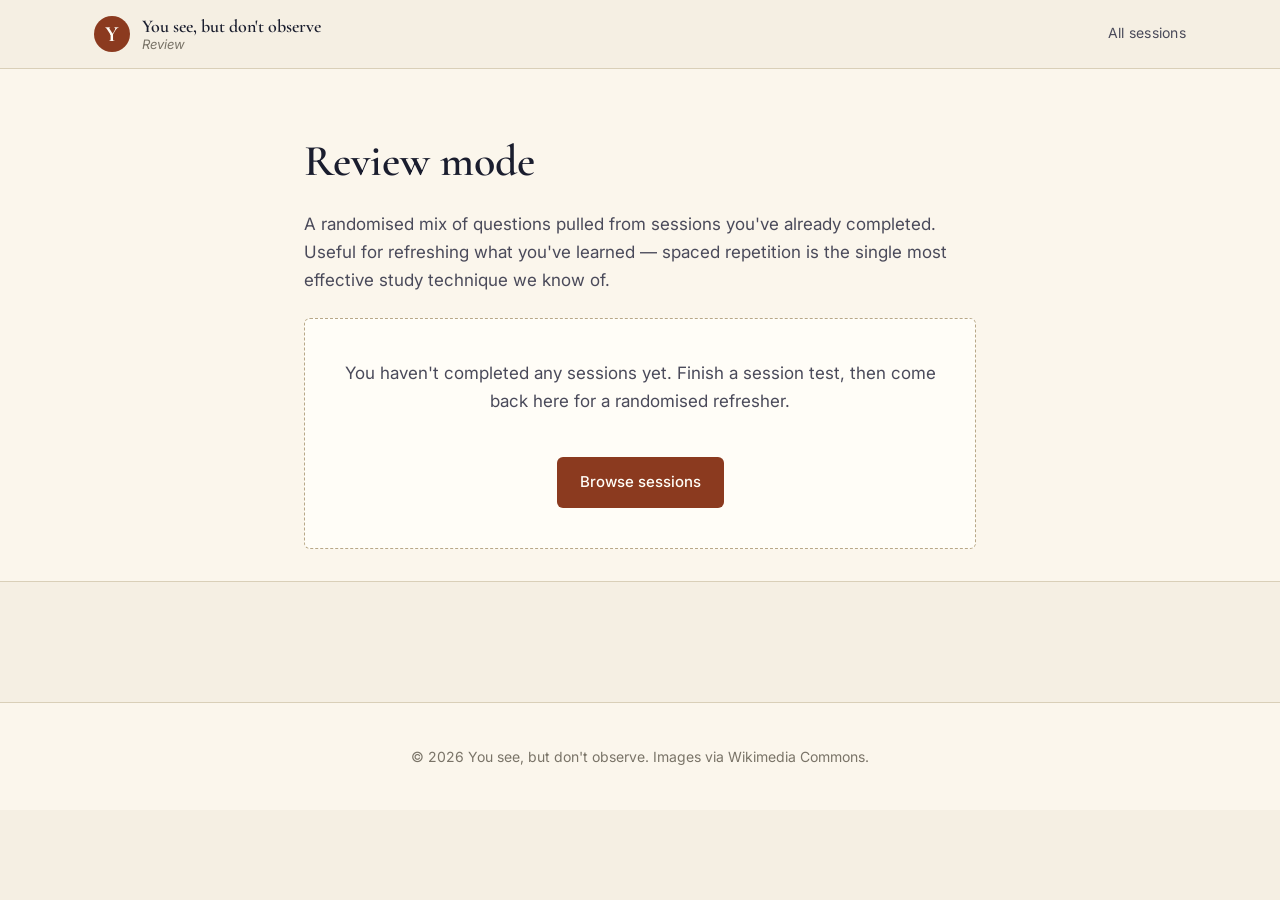
==== art-2.0/review.html @ 37a79f9f "Add files via upload" ====
<!DOCTYPE html>
<html lang="en">
<head>
  <meta charset="UTF-8" />
  <meta name="viewport" content="width=device-width, initial-scale=1.0" />
  <title>Review — You see, but don't observe</title>
  <meta name="description" content="Spaced-repetition review. Random questions drawn from sessions you've already completed." />
  <link rel="preconnect" href="https://fonts.googleapis.com" />
  <link rel="preconnect" href="https://fonts.gstatic.com" crossorigin />
  <link href="https://fonts.googleapis.com/css2?family=Cormorant+Garamond:ital,wght@0,400;0,500;0,600;0,700;1,400&family=Inter:wght@300;400;500;600;700&display=swap" rel="stylesheet" />
  <link rel="stylesheet" href="css/style.css" />
</head>
<body class="session-page">
  <header class="site-header">
    <div class="container">
      <a href="index.html" class="brand">
        <span class="brand-mark">Y</span>
        <span class="brand-text">
          <strong>You see, but don't observe</strong>
          <em>Review</em>
        </span>
      </a>
      <nav class="site-nav">
        <a href="index.html#sessions">All sessions</a>
      </nav>
    </div>
  </header>

  <section class="review-hero">
    <div class="container">
      <h1>Review mode</h1>
      <p>A randomised mix of questions pulled from sessions you've already completed. Useful for refreshing what you've learned — spaced repetition is the single most effective study technique we know of.</p>
      <div id="review-root"></div>
    </div>
  </section>

  <article class="session">
    <div class="container">
      <section class="quiz" id="quiz" hidden>
        <h2 id="quiz-heading">Review</h2>
        <p class="quiz-lede" id="quiz-lede">After each answer you'll see a short explanation.</p>
        <div id="quiz-questions"></div>
        <div class="quiz-result" id="quiz-result">
          <p class="score"><span id="score-num">0</span> / <span id="score-total">0</span></p>
          <p id="score-msg"></p>
          <a href="review.html" class="btn btn-ghost">New review</a>
        </div>
      </section>
    </div>
  </article>

  <footer class="site-footer">
    <div class="container">
      <p>© <span id="year"></span> You see, but don't observe. Images via Wikimedia Commons.</p>
    </div>
  </footer>

  <script src="js/review.js"></script>
</body>
</html>
---- art-2.0/css/style.css ----
/* =========================================================
   Mushy the Artist 2.0 — museum-feel theme
   ========================================================= */

:root {
  --bg: #f5efe3;
  --bg-elev: #fbf6ec;
  --paper: #fffdf7;
  --ink: #1a1d2e;
  --ink-soft: #4a4a5a;
  --muted: #7a7468;
  --line: #d9cfb8;
  --line-strong: #b8a888;
  --accent: #8b3a1f;       /* terracotta */
  --accent-deep: #5d2412;
  --gold: #b8893e;
  --gold-soft: #d9b87a;
  --shadow: 0 1px 2px rgba(40, 25, 10, 0.06), 0 8px 24px rgba(40, 25, 10, 0.08);

  --serif: "Cormorant Garamond", "Georgia", serif;
  --sans: "Inter", system-ui, -apple-system, "Segoe UI", sans-serif;

  --container: 1140px;
  --radius: 6px;
}

* { box-sizing: border-box; }

html { scroll-behavior: smooth; }

body {
  margin: 0;
  background: var(--bg);
  color: var(--ink);
  font-family: var(--sans);
  font-size: 17px;
  line-height: 1.65;
  -webkit-font-smoothing: antialiased;
  text-rendering: optimizeLegibility;
}

img { max-width: 100%; height: auto; display: block; }

.container {
  width: 100%;
  max-width: var(--container);
  margin: 0 auto;
  padding: 0 24px;
}

/* ---------- Header ---------- */
.site-header {
  position: sticky;
  top: 0;
  z-index: 50;
  background: rgba(245, 239, 227, 0.92);
  backdrop-filter: saturate(140%) blur(8px);
  border-bottom: 1px solid var(--line);
}
.site-header .container {
  display: flex;
  align-items: center;
  justify-content: space-between;
  height: 68px;
}
.brand {
  display: flex; align-items: center; gap: 12px;
  text-decoration: none; color: var(--ink);
}
.brand-mark {
  width: 36px; height: 36px;
  border-radius: 50%;
  background: var(--accent);
  color: var(--paper);
  display: grid; place-items: center;
  font-family: var(--serif);
  font-weight: 700;
  font-size: 22px;
  letter-spacing: 0.02em;
}
.brand-text { display: flex; flex-direction: column; line-height: 1.1; }
.brand-text strong { font-family: var(--serif); font-weight: 600; font-size: 18px; }
.brand-text em { font-style: italic; color: var(--muted); font-size: 13px; }

.site-nav { display: flex; gap: 22px; }
.site-nav a {
  color: var(--ink-soft);
  text-decoration: none;
  font-size: 14px;
  letter-spacing: 0.02em;
  border-bottom: 1px solid transparent;
  padding-bottom: 2px;
  transition: color .15s, border-color .15s;
}
.site-nav a:hover { color: var(--accent); border-color: var(--accent); }

/* ---------- Hero ---------- */
.hero {
  background:
    radial-gradient(1200px 500px at 80% -10%, rgba(184, 137, 62, 0.18), transparent 60%),
    radial-gradient(900px 400px at 0% 20%, rgba(139, 58, 31, 0.10), transparent 60%),
    var(--bg);
  padding: 64px 0 80px;
  border-bottom: 1px solid var(--line);
}
.hero-grid {
  display: grid;
  grid-template-columns: 1.15fr 0.85fr;
  gap: 56px;
  align-items: center;
}
.eyebrow {
  text-transform: uppercase;
  letter-spacing: 0.18em;
  font-size: 12px;
  color: var(--accent);
  font-weight: 600;
  margin: 0 0 14px;
}
.hero h1 {
  font-family: var(--serif);
  font-weight: 600;
  font-size: clamp(38px, 5.2vw, 64px);
  line-height: 1.05;
  margin: 0 0 22px;
  letter-spacing: -0.01em;
}
.hero h1 em {
  font-style: italic;
  color: var(--accent);
}
.lede {
  font-size: 18px;
  color: var(--ink-soft);
  max-width: 56ch;
  margin: 0 0 30px;
}
.hero-cta { display: flex; gap: 14px; flex-wrap: wrap; margin-bottom: 30px; }
.btn {
  display: inline-block;
  padding: 12px 22px;
  border-radius: var(--radius);
  font-size: 15px;
  font-weight: 500;
  text-decoration: none;
  border: 1px solid transparent;
  cursor: pointer;
  transition: transform .12s, background .15s, color .15s, border-color .15s;
}
.btn-primary { background: var(--accent); color: var(--paper); }
.btn-primary:hover { background: var(--accent-deep); }
.btn-ghost { color: var(--ink); border-color: var(--line-strong); background: transparent; }
.btn-ghost:hover { background: var(--bg-elev); border-color: var(--gold); }
.btn:active { transform: translateY(1px); }

.hero-meta {
  list-style: none; padding: 0; margin: 0;
  display: flex; gap: 22px; flex-wrap: wrap;
  font-size: 14px; color: var(--muted);
}
.hero-meta li { display: flex; align-items: center; gap: 6px; }
.hero-meta span { font-family: var(--serif); font-size: 22px; color: var(--accent); font-weight: 600; }

.hero-figure {
  margin: 0;
  border: 8px solid var(--paper);
  box-shadow: var(--shadow);
  border-radius: 4px;
  position: relative;
  background: var(--paper);
}
.hero-figure img { border-radius: 2px; }
.hero-figure figcaption {
  font-family: var(--serif);
  font-style: italic;
  font-size: 13px;
  color: var(--muted);
  padding: 10px 4px 4px;
  text-align: center;
}

/* ---------- Sections ---------- */
section { padding: 72px 0; }
section h2 {
  font-family: var(--serif);
  font-weight: 600;
  font-size: clamp(30px, 3.6vw, 44px);
  margin: 0 0 14px;
  letter-spacing: -0.01em;
}
.section-lede { color: var(--ink-soft); max-width: 62ch; margin: 0 0 40px; font-size: 17px; }

/* How it works */
.how { background: var(--bg-elev); border-top: 1px solid var(--line); border-bottom: 1px solid var(--line); }
.how-grid {
  display: grid;
  grid-template-columns: repeat(4, 1fr);
  gap: 22px;
}
.how-grid article {
  background: var(--paper);
  border: 1px solid var(--line);
  border-radius: var(--radius);
  padding: 24px 22px 22px;
  position: relative;
}
.how-grid .num {
  font-family: var(--serif);
  font-style: italic;
  font-size: 42px;
  color: var(--gold);
  display: block;
  line-height: 1;
  margin-bottom: 10px;
}
.how-grid h3 { font-family: var(--serif); font-size: 22px; margin: 0 0 8px; }
.how-grid p { margin: 0; color: var(--ink-soft); font-size: 15px; }
.how-quiz {
  margin-top: 32px;
  padding: 18px 22px;
  background: var(--paper);
  border-left: 4px solid var(--accent);
  border-radius: 4px;
  color: var(--ink-soft);
}

/* Sessions grid */
.sessions-grid {
  display: grid;
  grid-template-columns: repeat(3, 1fr);
  gap: 26px;
}
.session-card {
  background: var(--paper);
  border: 1px solid var(--line);
  border-radius: var(--radius);
  overflow: hidden;
  display: flex;
  flex-direction: column;
  text-decoration: none;
  color: inherit;
  transition: transform .15s, box-shadow .15s, border-color .15s;
}
.session-card:hover { transform: translateY(-3px); box-shadow: var(--shadow); border-color: var(--gold); }
.session-card.coming-soon { opacity: 0.55; pointer-events: none; }
.session-card .thumb {
  aspect-ratio: 4 / 3;
  background: #eee;
  overflow: hidden;
  position: relative;
}
.session-card .thumb img {
  width: 100%; height: 100%; object-fit: cover;
  transition: transform .4s ease;
}
.session-card:hover .thumb img { transform: scale(1.04); }
.session-card .body { padding: 18px 20px 22px; display: flex; flex-direction: column; gap: 8px; flex: 1; }
.session-card .num {
  font-family: var(--serif);
  font-style: italic;
  color: var(--accent);
  font-size: 14px;
  letter-spacing: 0.04em;
}
.session-card h3 {
  font-family: var(--serif);
  font-size: 22px;
  margin: 0;
  line-height: 1.2;
}
.session-card .era {
  font-size: 13px;
  color: var(--muted);
  font-style: italic;
}
.session-card .blurb { font-size: 14px; color: var(--ink-soft); margin: 0; }
.session-card .pill {
  display: inline-block;
  margin-top: auto;
  font-size: 11px;
  letter-spacing: 0.08em;
  text-transform: uppercase;
  color: var(--gold);
  border: 1px solid var(--gold-soft);
  padding: 4px 10px;
  border-radius: 999px;
  align-self: flex-start;
}

/* About */
.about p { max-width: 70ch; color: var(--ink-soft); margin: 0 0 14px; }

/* Footer */
.site-footer { padding: 28px 0; border-top: 1px solid var(--line); color: var(--muted); font-size: 14px; text-align: center; background: var(--bg-elev); }

/* ---------- Session page ---------- */
.session { padding-bottom: 80px; }
.session .container { max-width: 880px; }

.session-hero {
  padding: 48px 0 32px;
  background:
    radial-gradient(900px 400px at 80% 0%, rgba(184, 137, 62, 0.18), transparent 60%),
    var(--bg);
  border-bottom: 1px solid var(--line);
  margin-bottom: 32px;
}
.session-hero .container { max-width: 880px; }
.session-eyebrow {
  font-size: 12px;
  text-transform: uppercase;
  letter-spacing: 0.16em;
  color: var(--accent);
  font-weight: 600;
  margin: 0 0 14px;
}
.session-hero h1 {
  font-family: var(--serif);
  font-weight: 600;
  font-size: clamp(34px, 4.6vw, 54px);
  line-height: 1.08;
  margin: 0 0 14px;
  letter-spacing: -0.01em;
}
.session-hero .session-meta {
  display: flex; gap: 18px; flex-wrap: wrap;
  font-size: 14px; color: var(--muted);
}
.session-hero .session-meta span::before {
  content: "•"; margin-right: 10px; color: var(--gold);
}
.session-hero .session-meta span:first-child::before { content: none; }

/* Part heading style */
.part {
  margin-bottom: 36px;
}
.part:last-of-type { margin-bottom: 24px; }
.part-header {
  display: flex; align-items: baseline; gap: 16px;
  border-bottom: 1px solid var(--line);
  padding-bottom: 8px;
  margin-bottom: 20px;
}
.part-header .part-num {
  font-family: var(--serif);
  font-style: italic;
  font-size: 38px;
  color: var(--gold);
  line-height: 1;
}
.part-header h2 {
  font-family: var(--serif);
  font-weight: 600;
  font-size: 32px;
  margin: 0;
}
.part-header .part-sub {
  margin-left: auto;
  font-size: 13px;
  color: var(--muted);
  font-style: italic;
}
.part > p,
.part .prose p {
  font-size: 17.5px;
  line-height: 1.75;
  color: var(--ink);
  margin: 0 0 18px;
}
.part .prose p + p { margin-top: 0; }
.part .prose em { font-style: italic; color: var(--accent-deep); }
.part .prose strong { color: var(--ink); }

blockquote.pull {
  font-family: var(--serif);
  font-style: italic;
  font-size: 22px;
  color: var(--accent-deep);
  border-left: 4px solid var(--gold);
  margin: 28px 0;
  padding: 6px 0 6px 22px;
  line-height: 1.4;
}

/* Figures */
figure.art {
  margin: 28px 0;
  background: var(--paper);
  padding: 14px;
  border: 1px solid var(--line);
  border-radius: 4px;
  box-shadow: var(--shadow);
}
figure.art img { border-radius: 2px; }
figure.art figcaption {
  font-family: var(--serif);
  font-style: italic;
  font-size: 14px;
  color: var(--muted);
  padding: 10px 6px 2px;
  text-align: center;
  line-height: 1.5;
}
figure.art figcaption strong { color: var(--ink); font-style: normal; font-weight: 600; }

/* Side-by-side gallery */
.gallery {
  display: grid;
  grid-template-columns: repeat(auto-fit, minmax(220px, 1fr));
  gap: 16px;
  margin: 28px 0;
}
.gallery figure.art { margin: 0; }

/* Microelement cards */
.elements {
  display: grid;
  grid-template-columns: 1fr;
  gap: 28px;
}
.element {
  background: var(--paper);
  border: 1px solid var(--line);
  border-radius: var(--radius);
  padding: 24px 26px 22px;
  position: relative;
}
.element .elem-num {
  position: absolute;
  top: -18px; left: 18px;
  background: var(--accent);
  color: var(--paper);
  width: 36px; height: 36px;
  border-radius: 50%;
  display: grid; place-items: center;
  font-family: var(--serif);
  font-weight: 700;
  box-shadow: var(--shadow);
}
.element h3 {
  font-family: var(--serif);
  font-size: 24px;
  margin: 0 0 4px;
}
.element h3 em { font-style: italic; color: var(--muted); font-weight: 400; font-size: 16px; }
.element .elem-meaning {
  font-size: 16px;
  color: var(--ink-soft);
  margin: 8px 0 14px;
}
.element figure.art { box-shadow: none; border: 1px solid var(--line); }

/* Masterpiece block */
.masterpiece figure.art img { max-height: 640px; object-fit: contain; }
.masterpiece-section {
  margin-top: 26px;
  padding: 18px 22px;
  background: var(--paper);
  border-left: 4px solid var(--gold);
  border-radius: 4px;
}
.masterpiece-section h3 {
  font-family: var(--serif);
  font-size: 22px;
  margin: 0 0 8px;
  color: var(--accent-deep);
}
.masterpiece-section p { margin: 0; color: var(--ink-soft); line-height: 1.7; }

/* Quiz */
.quiz {
  margin-top: 72px;
  padding: 36px 32px;
  background: var(--bg-elev);
  border: 1px solid var(--line);
  border-radius: var(--radius);
}
.quiz h2 {
  font-family: var(--serif);
  font-size: 30px;
  margin: 0 0 8px;
}
.quiz > p.quiz-lede { color: var(--ink-soft); margin: 0 0 24px; }

.q {
  background: var(--paper);
  border: 1px solid var(--line);
  border-radius: var(--radius);
  padding: 20px 22px;
  margin-bottom: 16px;
}
.q .q-num { font-family: var(--serif); font-style: italic; color: var(--gold); font-size: 14px; }
.q .q-text { font-size: 17px; margin: 6px 0 14px; font-weight: 500; }
.q .options { display: flex; flex-direction: column; gap: 8px; }
.q .opt {
  border: 1px solid var(--line);
  background: var(--bg-elev);
  padding: 10px 14px;
  border-radius: 4px;
  cursor: pointer;
  text-align: left;
  font: inherit;
  color: inherit;
  transition: background .15s, border-color .15s, color .15s;
}
.q .opt:hover { background: #fff; border-color: var(--gold-soft); }
.q .opt.correct { background: #e8f0e2; border-color: #6b8e4e; color: #2c4517; }
.q .opt.wrong { background: #f5e1dd; border-color: #b85a44; color: #6b1f10; }
.q .opt.disabled { cursor: default; }
.q .explain {
  margin-top: 12px;
  padding: 10px 14px;
  border-left: 3px solid var(--gold);
  background: var(--bg);
  font-size: 14.5px;
  color: var(--ink-soft);
  display: none;
}
.q.answered .explain { display: block; }

.quiz-result {
  margin-top: 26px;
  padding: 22px 26px;
  background: var(--paper);
  border: 1px solid var(--gold-soft);
  border-radius: var(--radius);
  display: none;
  text-align: center;
}
.quiz-result.show { display: block; }
.quiz-result .score {
  font-family: var(--serif);
  font-size: 42px;
  color: var(--accent);
  margin: 0;
}
.quiz-result p { margin: 8px 0 0; color: var(--ink-soft); }
.quiz-result .btn { margin-top: 16px; }

/* Next session link */
.next-up {
  margin-top: 48px;
  display: flex;
  align-items: center;
  justify-content: space-between;
  gap: 16px;
  padding: 22px 24px;
  background: var(--paper);
  border: 1px solid var(--line);
  border-radius: var(--radius);
}
.next-up .label { font-size: 12px; text-transform: uppercase; letter-spacing: 0.14em; color: var(--muted); }
.next-up .next-title { font-family: var(--serif); font-size: 22px; margin: 4px 0 0; }
.next-up a.btn { white-space: nowrap; }

.loading { color: var(--muted); font-style: italic; padding: 40px 0; text-align: center; }

/* ---------- Glossary link inside body text ---------- */
.glossary-link {
  color: var(--accent);
  text-decoration: none;
  border-bottom: 1px dotted var(--accent);
  cursor: pointer;
  transition: background .15s, color .15s;
  padding: 0 1px;
}
.glossary-link:hover { background: rgba(184, 137, 62, 0.15); color: var(--accent-deep); }
.glossary-link::after {
  content: " °";
  font-size: 0.65em;
  vertical-align: super;
  color: var(--gold);
}

/* ---------- Glossary section ---------- */
.glossary {
  margin-top: 64px;
  padding: 36px 32px;
  background: var(--paper);
  border: 1px solid var(--line);
  border-radius: var(--radius);
}
.glossary h2 {
  font-family: var(--serif);
  font-size: 30px;
  margin: 0 0 8px;
}
.glossary .glossary-lede {
  color: var(--ink-soft);
  margin: 0 0 26px;
}
.glossary dl { margin: 0; }
.glossary dt {
  font-family: var(--serif);
  font-weight: 600;
  font-size: 20px;
  color: var(--accent-deep);
  margin-top: 22px;
  scroll-margin-top: 90px;
}
.glossary dt:target {
  background: rgba(184, 137, 62, 0.18);
  padding: 4px 8px;
  border-radius: 4px;
  border-left: 3px solid var(--gold);
}
.glossary dd {
  margin: 6px 0 0;
  color: var(--ink);
  line-height: 1.6;
}
.glossary .glossary-back {
  display: inline-block;
  margin-top: 8px;
  font-size: 13px;
  color: var(--muted);
  text-decoration: none;
  border-bottom: 1px dotted var(--muted);
  cursor: pointer;
  background: none;
  border-left: none;
  border-right: none;
  border-top: none;
  padding: 0;
  font-family: inherit;
}
.glossary .glossary-back:hover { color: var(--accent); border-bottom-color: var(--accent); }

/* Collapsed glossary: show first 4 pairs (= first 8 dl children) only */
.glossary.collapsed dl > :nth-child(n+9) { display: none; }
.glossary-toggle {
  display: inline-block;
  margin-top: 22px;
  background: var(--paper);
  border: 1px solid var(--gold-soft);
  color: var(--accent);
  padding: 10px 22px;
  border-radius: 6px;
  font-family: inherit;
  font-size: 14px;
  font-weight: 500;
  cursor: pointer;
  transition: background .15s, border-color .15s;
}
.glossary-toggle:hover { background: var(--bg); border-color: var(--gold); }
.glossary:not(.collapsed) .glossary-toggle { display: none; }

/* ---------- Quiz gate (button before quiz) ---------- */
.quiz-gate {
  margin-top: 56px;
  padding: 40px 32px;
  background: var(--bg-elev);
  border: 1px solid var(--gold-soft);
  border-radius: var(--radius);
  text-align: center;
}
.quiz-gate h2 {
  font-family: var(--serif);
  font-size: 28px;
  margin: 0 0 10px;
  letter-spacing: -0.01em;
}
.quiz-gate p {
  color: var(--ink-soft);
  margin: 0 0 22px;
  max-width: 50ch;
  margin-left: auto;
  margin-right: auto;
}
.quiz-gate .btn { padding: 14px 32px; font-size: 16px; }

/* Hide quiz initially when gated */
.quiz[hidden] { display: none; }

/* ---------- Lightbox ---------- */
.lightbox {
  position: fixed;
  inset: 0;
  background: rgba(15, 12, 8, 0.94);
  z-index: 1000;
  display: flex;
  align-items: center;
  justify-content: center;
  flex-direction: column;
  padding: 32px;
  opacity: 0;
  transition: opacity .2s ease;
  cursor: zoom-out;
}
.lightbox[hidden] { display: none; }
.lightbox.open { opacity: 1; }
.lightbox-img {
  max-width: 95vw;
  max-height: 80vh;
  object-fit: contain;
  box-shadow: 0 30px 80px rgba(0,0,0,0.6);
  background: #fff;
  padding: 6px;
  cursor: default;
}
.lightbox-caption {
  margin-top: 18px;
  color: #e8dcc4;
  font-family: var(--serif);
  font-style: italic;
  font-size: 15px;
  text-align: center;
  max-width: 80vw;
  cursor: default;
}
.lightbox-close {
  position: absolute;
  top: 18px; right: 24px;
  background: transparent;
  border: 1px solid rgba(255,255,255,0.4);
  color: #fff;
  width: 44px; height: 44px;
  border-radius: 50%;
  font-size: 28px;
  line-height: 1;
  cursor: pointer;
  transition: background .15s, transform .15s;
}
.lightbox-close:hover { background: rgba(255,255,255,0.15); transform: scale(1.05); }

/* clickable cursor on figure images */
figure.art img,
.lightbox-trigger {
  cursor: zoom-in;
  transition: transform .2s ease;
}
figure.art img:hover { transform: scale(1.005); }

/* ---------- Annotated zoom hotspots on masterpiece ---------- */
.masterpiece figure.art {
  position: relative;
}
.has-hotspots {
  position: relative;
  display: inline-block;
  max-width: 100%;
}
.hotspot {
  position: absolute;
  width: 32px;
  height: 32px;
  margin: -16px 0 0 -16px;
  border-radius: 50%;
  background: var(--accent);
  color: #fff;
  border: 2px solid #fff;
  box-shadow: 0 2px 8px rgba(0,0,0,0.35), 0 0 0 4px rgba(139, 58, 31, 0.18);
  cursor: pointer;
  font-family: var(--serif);
  font-weight: 700;
  font-size: 15px;
  display: grid;
  place-items: center;
  z-index: 2;
  transition: transform .15s, background .15s;
  animation: hotspot-pulse 2.5s ease-out infinite;
}
.hotspot:hover, .hotspot:focus { transform: scale(1.15); background: var(--accent-deep); outline: none; }
.hotspot.active { background: var(--gold); animation: none; }
@keyframes hotspot-pulse {
  0%, 100% { box-shadow: 0 2px 8px rgba(0,0,0,0.35), 0 0 0 4px rgba(139, 58, 31, 0.18); }
  50%      { box-shadow: 0 2px 8px rgba(0,0,0,0.35), 0 0 0 10px rgba(139, 58, 31, 0.06); }
}
.hotspot-popover {
  position: absolute;
  background: var(--paper);
  border: 1px solid var(--gold-soft);
  border-radius: 6px;
  padding: 14px 16px 16px;
  width: 280px;
  max-width: calc(100vw - 40px);
  box-shadow: 0 8px 30px rgba(0,0,0,0.25);
  z-index: 5;
  font-size: 14.5px;
  line-height: 1.55;
  color: var(--ink);
  display: none;
}
.hotspot-popover.show { display: block; }
.hotspot-popover .hp-label {
  font-family: var(--serif);
  font-weight: 600;
  color: var(--accent-deep);
  font-size: 16px;
  margin-bottom: 4px;
  display: block;
}
.hotspot-popover .hp-close {
  position: absolute;
  top: 6px; right: 8px;
  background: none;
  border: none;
  font-size: 20px;
  line-height: 1;
  color: var(--muted);
  cursor: pointer;
  padding: 2px 6px;
}
.hotspot-popover .hp-close:hover { color: var(--accent); }
.hotspot-hint {
  font-size: 13px;
  color: var(--muted);
  font-style: italic;
  margin: 10px 0 0;
  text-align: center;
}

/* ---------- Share + Progress bar ---------- */
.read-progress {
  position: fixed;
  top: 0;
  left: 0;
  height: 3px;
  background: var(--gold);
  width: 0;
  z-index: 100;
  transition: width .1s linear;
}
.share-block {
  margin-top: 36px;
  padding: 22px 24px;
  background: var(--bg-elev);
  border: 1px solid var(--line);
  border-radius: var(--radius);
  display: flex;
  align-items: center;
  justify-content: space-between;
  gap: 16px;
  flex-wrap: wrap;
}
.share-block .share-text { color: var(--ink-soft); font-size: 15px; }
.share-block .share-buttons { display: flex; gap: 10px; }
.share-btn {
  background: var(--paper);
  border: 1px solid var(--line-strong);
  border-radius: 6px;
  padding: 8px 14px;
  font: inherit;
  font-size: 14px;
  cursor: pointer;
  color: var(--ink);
  transition: background .15s, border-color .15s;
}
.share-btn:hover { background: var(--bg); border-color: var(--gold); color: var(--accent); }
.share-btn.copied { background: #e8f0e2; border-color: #6b8e4e; color: #2c4517; }

/* ---------- Home page card badges (progress) ---------- */
.session-card .card-badge {
  position: absolute;
  top: 10px; left: 10px;
  background: rgba(255,255,255,0.95);
  color: var(--accent-deep);
  font-size: 11px;
  font-weight: 600;
  letter-spacing: 0.06em;
  text-transform: uppercase;
  padding: 4px 9px;
  border-radius: 999px;
  border: 1px solid var(--gold-soft);
  z-index: 2;
}
.session-card .card-badge.done {
  background: #6b8e4e;
  color: #fff;
  border-color: #4a6334;
}
.session-card .thumb { position: relative; }

/* Continue-reading callout on home page */
.continue-callout {
  margin: 0 auto 36px;
  padding: 18px 22px;
  background: var(--paper);
  border: 1px solid var(--gold-soft);
  border-radius: var(--radius);
  display: flex;
  align-items: center;
  justify-content: space-between;
  gap: 16px;
  max-width: var(--container);
  box-shadow: var(--shadow);
}
.continue-callout .cc-label {
  font-size: 12px;
  letter-spacing: 0.12em;
  text-transform: uppercase;
  color: var(--muted);
}
.continue-callout .cc-title {
  font-family: var(--serif);
  font-size: 20px;
  margin: 2px 0 0;
  color: var(--ink);
}

/* ---------- Review mode page ---------- */
.review-hero {
  padding: 56px 0 32px;
  background: var(--bg-elev);
  border-bottom: 1px solid var(--line);
  margin-bottom: 40px;
}
.review-hero .container { max-width: 720px; }
.review-hero h1 {
  font-family: var(--serif);
  font-size: clamp(32px, 4vw, 44px);
  margin: 0 0 12px;
  font-weight: 600;
}
.review-hero p { color: var(--ink-soft); margin: 0 0 24px; font-size: 17px; }
.review-stats {
  display: flex; gap: 24px; flex-wrap: wrap;
  background: var(--paper);
  border: 1px solid var(--line);
  border-radius: var(--radius);
  padding: 20px 24px;
  margin-bottom: 26px;
}
.review-stats .stat {
  display: flex; flex-direction: column;
}
.review-stats .stat-num {
  font-family: var(--serif);
  font-size: 32px;
  color: var(--accent);
  font-weight: 600;
  line-height: 1;
}
.review-stats .stat-label {
  font-size: 13px;
  color: var(--muted);
  margin-top: 4px;
  letter-spacing: 0.03em;
}
.review-empty {
  padding: 40px 24px;
  text-align: center;
  background: var(--paper);
  border: 1px dashed var(--line-strong);
  border-radius: var(--radius);
  color: var(--ink-soft);
}
.review-empty .btn { margin-top: 18px; }

/* ---------- Mobile QoL improvements ---------- */
@media (max-width: 620px) {
  .glossary { padding: 24px 18px; }
  .quiz-gate { padding: 28px 20px; }
  .quiz-gate h2 { font-size: 22px; }
  .lightbox { padding: 16px; }
  .lightbox-close { top: 10px; right: 10px; width: 38px; height: 38px; font-size: 24px; }

  /* bigger touch targets */
  .q .opt { padding: 14px 16px; font-size: 16px; min-height: 48px; }
  .glossary-link { padding: 2px 3px; }
  .session-nav a, .site-nav a { padding: 8px 4px; }

  /* hotspots */
  .hotspot { width: 28px; height: 28px; margin: -14px 0 0 -14px; font-size: 13px; }
  .hotspot-popover { width: calc(100vw - 56px); }

  /* gallery */
  .gallery { grid-template-columns: 1fr; }
  figure.art { margin: 18px 0; }

  /* share block stack */
  .share-block { flex-direction: column; align-items: stretch; }
  .share-block .share-buttons { width: 100%; }
  .share-btn { flex: 1; text-align: center; }

  /* continue callout stack */
  .continue-callout { flex-direction: column; align-items: stretch; text-align: center; }

  /* part header */
  .part-header { flex-wrap: wrap; }
  .part-header .part-sub { margin-left: 0; width: 100%; margin-top: 2px; }
}

/* ---------- Responsive ---------- */
@media (max-width: 960px) {
  .hero { padding: 48px 0 56px; }
  .hero-grid { grid-template-columns: 1fr; gap: 36px; }
  .how-grid { grid-template-columns: repeat(2, 1fr); }
  .sessions-grid { grid-template-columns: repeat(2, 1fr); }
  section { padding: 56px 0; }
}

@media (max-width: 620px) {
  body { font-size: 16px; }
  .site-header .container { height: 60px; }
  .brand-text em { display: none; }
  .brand-text strong { font-size: 16px; max-width: 180px; line-height: 1.1; display: inline-block; }
  .site-nav { gap: 10px; flex-wrap: wrap; justify-content: flex-end; }
  .site-nav a { font-size: 13px; }
  .hero h1 { font-size: 36px; }
  .how-grid { grid-template-columns: 1fr; }
  .sessions-grid { grid-template-columns: 1fr; }
  .part-header h2 { font-size: 26px; }
  .part-header .part-num { font-size: 30px; }
  .quiz { padding: 24px 20px; }
  .next-up { flex-direction: column; align-items: flex-start; }
}

@media (max-width: 480px) {
  .brand-text strong { font-size: 14px; max-width: 140px; }
  .brand-mark { width: 32px; height: 32px; font-size: 18px; }
  .site-nav { gap: 8px; }
  .site-nav a { font-size: 12px; padding: 4px 2px; }
  .site-nav a.nav-secondary { display: none; }
}
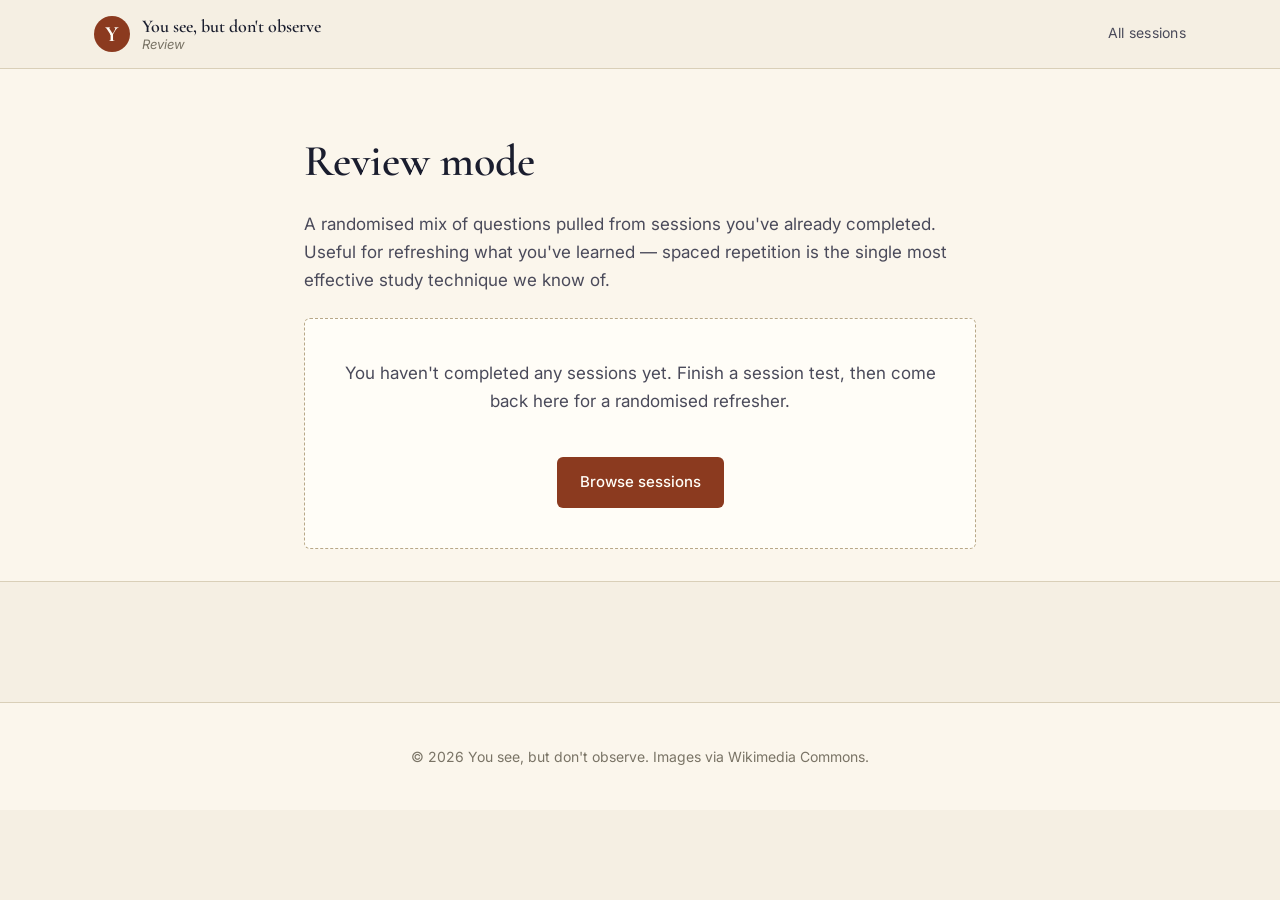
==== commit 5d9b41a8: "format change" ====
--- a/art-2.0/review.html
+++ b/art-2.0/review.html
@@ -38,7 +38,7 @@
     <div class="container">
       <section class="quiz" id="quiz" hidden>
         <h2 id="quiz-heading">Review</h2>
-        <p class="quiz-lede" id="quiz-lede">After each answer you'll see a short explanation.</p>
+        <p class="quiz-lede" id="quiz-lede">After each answer you'll see an explanation.</p>
         <div id="quiz-questions"></div>
         <div class="quiz-result" id="quiz-result">
           <p class="score"><span id="score-num">0</span> / <span id="score-total">0</span></p>
--- a/art-2.0/css/style.css
+++ b/art-2.0/css/style.css
@@ -8,14 +8,14 @@
   --paper: #fffdf7;
   --ink: #1a1d2e;
   --ink-soft: #4a4a5a;
-  --muted: #7a7468;
+  --muted: #7a7466;
   --line: #d9cfb8;
   --line-strong: #b8a888;
   --accent: #8b3a1f;       /* terracotta */
   --accent-deep: #5d2412;
   --gold: #b8893e;
   --gold-soft: #d9b87a;
-  --shadow: 0 1px 2px rgba(40, 25, 10, 0.06), 0 8px 24px rgba(40, 25, 10, 0.08);
+  --shadow: 0 1px 2px rgba(40, 25, 10, 0.08), 0 8px 24px rgba(40, 25, 10, 0.08);
 
   --serif: "Cormorant Garamond", "Georgia", serif;
   --sans: "Inter", system-ui, -apple-system, "Segoe UI", sans-serif;
@@ -439,11 +439,11 @@
   box-shadow: var(--shadow);
 }
 .element h3 {
-  font-family: var(--serif);
+  font-family: var(--sans-serif);
   font-size: 24px;
   margin: 0 0 4px;
 }
-.element h3 em { font-style: italic; color: var(--muted); font-weight: 400; font-size: 16px; }
+.element h3 em { font-style: bold; color: var(--muted); font-weight: 400; font-size: 16px; }
 .element .elem-meaning {
   font-size: 16px;
   color: var(--ink-soft);
@@ -513,7 +513,7 @@
   padding: 10px 14px;
   border-left: 3px solid var(--gold);
   background: var(--bg);
-  font-size: 14.5px;
+  font-size: 16px;
   color: var(--ink-soft);
   display: none;
 }
@@ -523,7 +523,7 @@
   margin-top: 26px;
   padding: 22px 26px;
   background: var(--paper);
-  border: 1px solid var(--gold-soft);
+  border: 1px solid var(--orange-soft);
   border-radius: var(--radius);
   display: none;
   text-align: center;
@@ -702,7 +702,7 @@
 .lightbox-caption {
   margin-top: 18px;
   color: #e8dcc4;
-  font-family: var(--serif);
+  font-family: var(--sans-serif);
   font-style: italic;
   font-size: 15px;
   text-align: center;
@@ -785,7 +785,7 @@
 .hotspot-popover.show { display: block; }
 .hotspot-popover .hp-label {
   font-family: var(--serif);
-  font-weight: 600;
+  font-weight: 650;
   color: var(--accent-deep);
   font-size: 16px;
   margin-bottom: 4px;
